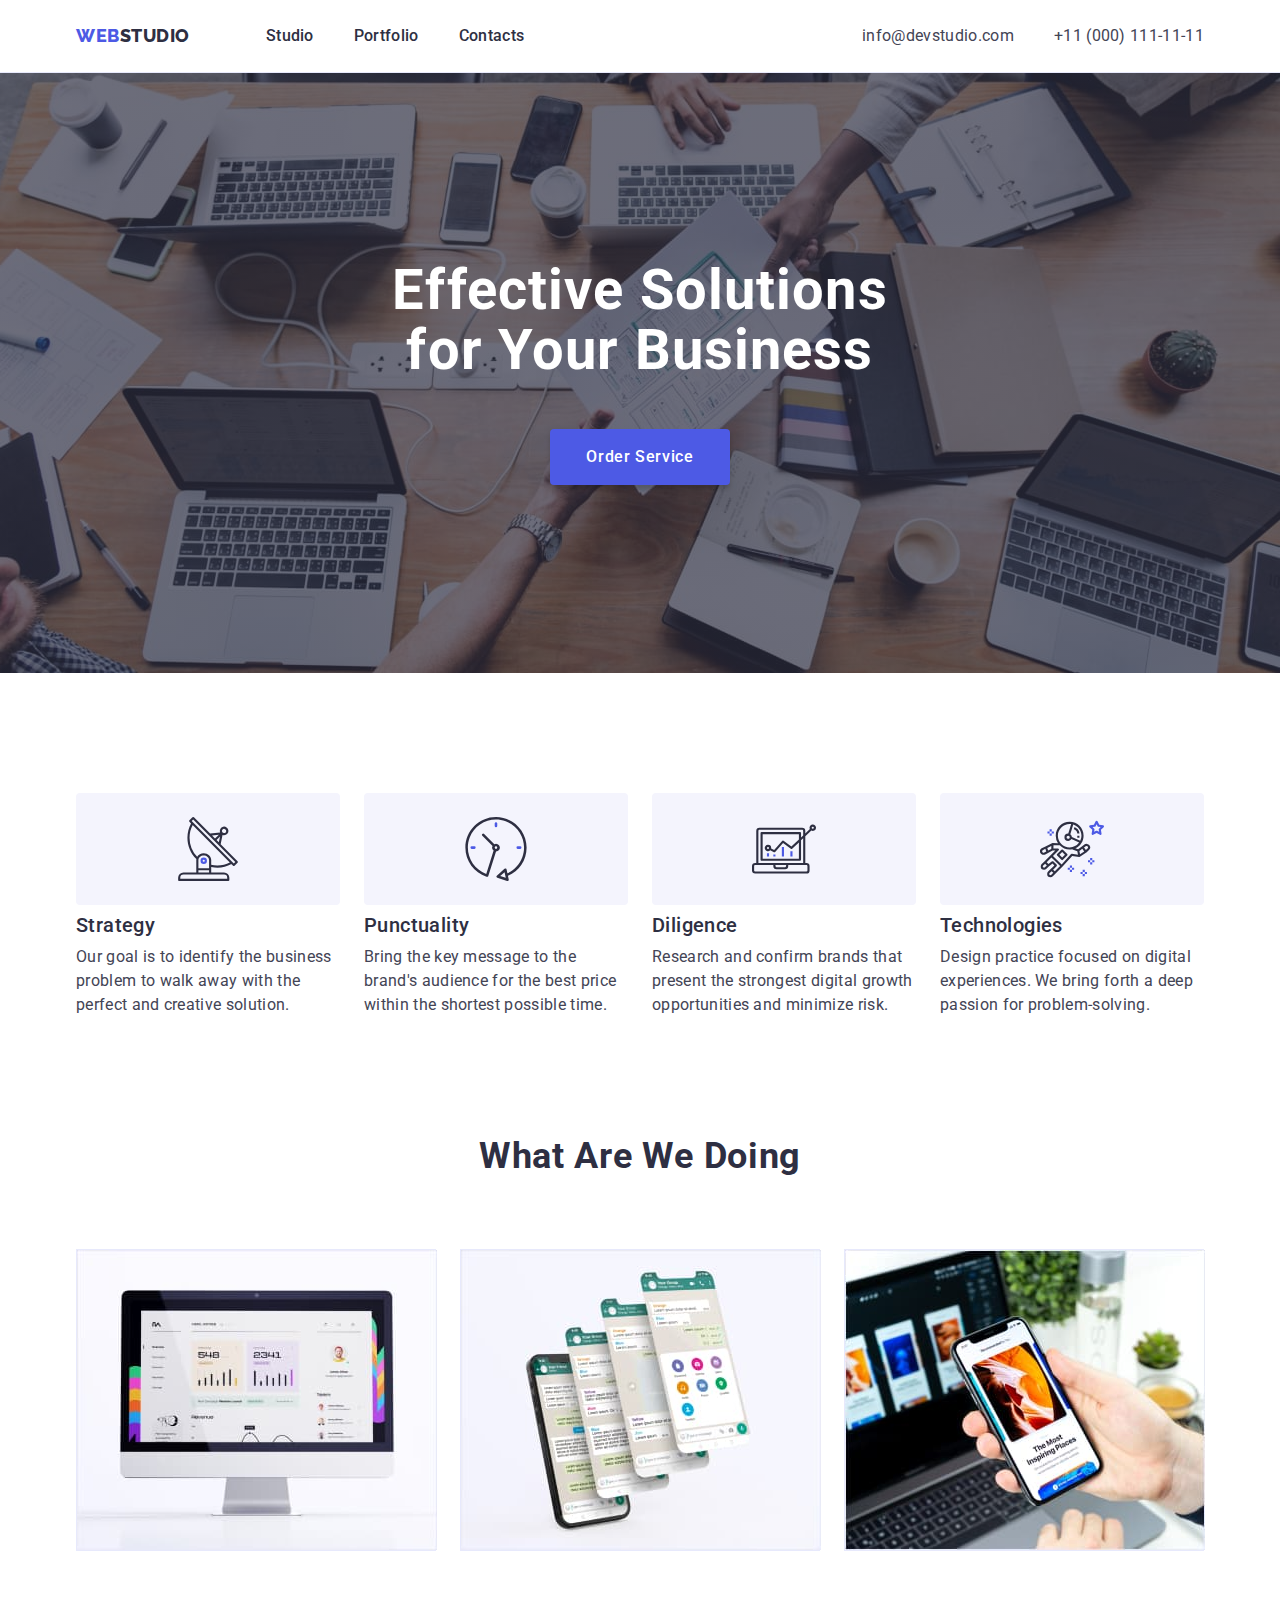
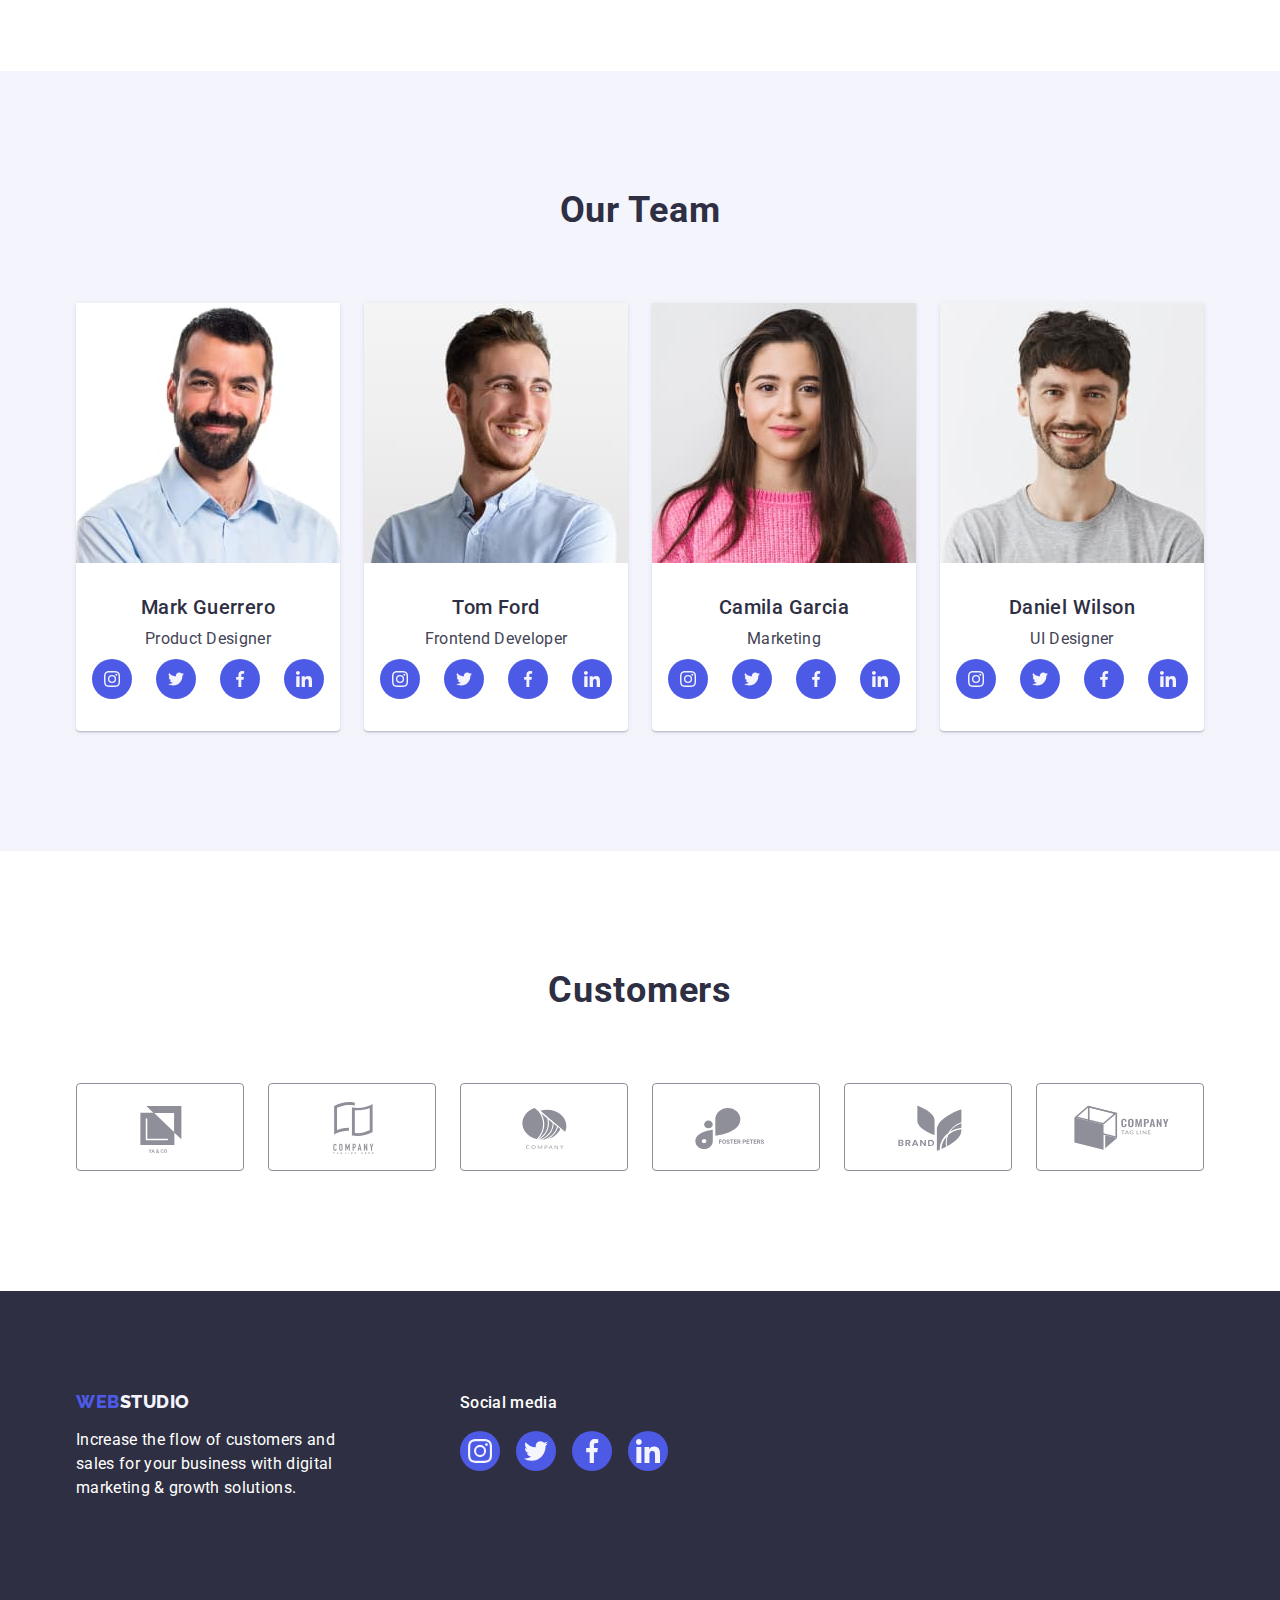
==== index.html @ ccfcde5a "Initial commit" ====
<!DOCTYPE html>
<html lang="en">
  <head>
    <meta charset="UTF-8" />
    <meta http-equiv="X-UA-Compatible" content="IE=edge" />
    <meta name="viewport" content="width=device-width, initial-scale=1.0" />
    <title>Document</title>
    <!-- модерн нормалайз для скидання деяких властивостей -->
    <link
      href="https://cdnjs.cloudflare.com/ajax/libs/modern-normalize/1.1.0/modern-normalize.min.css"
      rel="stylesheet"
    />
    <link rel="preconnect" href="https://fonts.googleapis.com" />
    <link rel="preconnect" href="https://fonts.gstatic.com" crossorigin />
    <link
      href="https://fonts.googleapis.com/css2?family=Raleway:wght@800&family=Roboto:wght@400;500;700;900&display=swap"
      rel="stylesheet"
    />
    <link rel="stylesheet" href="./css/styles.css" />
  </head>
  <body>
    <!-- Header -->

    <header class="page-header">
      <div class="container nav-auth">
        <nav class="nav-auth">
          <a href="./index.html" class="logo link">
            Web<span class="logosp">Studio</span></a
          >
          <ul class="site-nav list">
            <li class="item">
              <a href="./index.html" class="navigation link">Studio</a>
            </li>

            <li class="item">
              <a href="./portfolio.html" class="navigation link">Portfolio</a>
            </li>
            <li class="item">
              <a href="" class="navigation link">Contacts</a>
            </li>
          </ul>
        </nav>
        <address class="nav-auth add">
          <ul class="auth-nav list">
            <li class="item">
              <a href="mailto:info@devstudio.com" class="auth link"
                >info@devstudio.com</a
              >
            </li>
            <li class="item">
              <a href="tel:+110001111111" class="auth link"
                >+11 (000) 111-11-11</a
              >
            </li>
          </ul>
        </address>
      </div>
    </header>
    <!-- Main-сontent  -->
    <main>
      <!-- section1 -->
      <section class="hero">
        <div class="container hero-container">
          <h1 class="hero-name">
            Effective Solutions <br />
            for Your Business
          </h1>
          <button type="button" class="hero-button">Order Service</button>
        </div>
      </section>
      <!-- section2 -->

      <section class="section">
        <div class="container">
          <h2 class="h-hidden visually-hidden">A combination of all aspects</h2>
          <ul class="list-section-two list">
            <li class="list-combination item icon-antena">
              <div class="icon-bg">
                <svg class="" width="64" height="64">
                  <use href="./images/icons.svg#antenna"></use>
                </svg>
              </div>
              <h3 class="list-title">Strategy</h3>
              <p class="list-paragraph">
                Our goal is to identify the business problem to walk away with
                the perfect and creative solution.
              </p>
            </li>
            <li class="list-combination item icon-cloc">
              <div class="icon-bg">
                <svg class="" width="64" height="64">
                  <use href="./images/icons.svg#clock"></use>
                </svg>
              </div>
              <h3 class="list-title">Punctuality</h3>
              <p class="list-paragraph">
                Bring the key message to the brand's audience for the best price
                within the shortest possible time.
              </p>
            </li>
            <li class="list-combination item icon-diagram">
              <div class="icon-bg">
                <svg class="" width="64" height="64">
                  <use href="./images/icons.svg#diagram"></use>
                </svg>
              </div>
              <h3 class="list-title">Diligence</h3>
              <p class="list-paragraph">
                Research and confirm brands that present the strongest digital
                growth opportunities and minimize risk.
              </p>
            </li>
            <li class="list-combination item icon-astronaut">
              <div class="icon-bg">
                <svg class="" width="64" height="64">
                  <use href="./images/icons.svg#astronaut"></use>
                </svg>
              </div>
              <h3 class="list-title">Technologies</h3>
              <p class="list-paragraph">
                Design practice focused on digital experiences. We bring forth a
                deep passion for problem-solving.
              </p>
            </li>
          </ul>
        </div>
      </section>
      <!-- section3 -->

      <section class="section aboutus">
        <div class="container">
          <h2 class="aboutus-name">What are we doing</h2>
          <ul class="list-card list">
            <li class="list-lists item">
              <img
                class="image"
                src="./images/doing/pg1.jpg"
                alt="statistics"
                width="360"
                height="300"
              />
            </li>
            <li class="list-lists item">
              <img
                class="image"
                src="./images/doing/pg2.jpg"
                alt="displaying sections"
                width="360"
                height="300"
              />
            </li>
            <li class="list-lists item">
              <img
                class="image"
                src="./images/doing/pg3.jpg"
                alt="smartphone"
                width="360"
                height="300"
              />
            </li>
          </ul>
        </div>
      </section>
      <!-- section4 -->
      <section class="section team">
        <div class="container">
          <h2 class="team-our">Our Team</h2>
          <ul class="list-people list">
            <li class="team-list">
              <img
                class="image"
                src="./images/our_team/people1.jpg"
                alt="Mark"
                width="264"
                height="260"
              />
              <div class="data">
                <h3 class="team-name">Mark Guerrero</h3>
                <p class="team-paragraph">Product Designer</p>
                <ul class="social-list list">
                  <li class="list-icon">
                    <a href="" class="link-icon link">
                      <svg class="social-icon" width="16" height="16">
                        <use
                          class="icona"
                          href="./images/icons.svg#instagram"
                        ></use>
                      </svg>
                    </a>
                  </li>
                  <li class="list-icon">
                    <a href="" class="link-icon link">
                      <svg class="social-icon" width="16" height="16">
                        <use
                          class="icona"
                          href="./images/icons.svg#twitter"
                        ></use>
                      </svg>
                    </a>
                  </li>
                  <li class="list-icon">
                    <a href="" class="link-icon link">
                      <svg class="social-icon" width="16" height="16">
                        <use
                          class="icona"
                          href="./images/icons.svg#facebook"
                        ></use>
                      </svg>
                    </a>
                  </li>
                  <li class="list-icon">
                    <a href="" class="link-icon link">
                      <svg class="social-icon" width="16" height="16">
                        <use
                          class="icona"
                          href="./images/icons.svg#linkedin"
                        ></use>
                      </svg>
                    </a>
                  </li>
                </ul>
              </div>
            </li>
            <li class="team-list">
              <img
                class="image"
                src="./images/our_team/people2.jpg"
                alt="Tom"
                width="264"
                height="260"
              />
              <div class="data">
                <h3 class="team-name">Tom Ford</h3>
                <p class="team-paragraph">Frontend Developer</p>
                <ul class="social-list list">
                  <li>
                    <a href="" class="link-icon link">
                      <svg class="social-icon" width="16" height="16">
                        <use
                          class="icona"
                          href="./images/icons.svg#instagram"
                        ></use>
                      </svg>
                    </a>
                  </li>
                  <li>
                    <a href="" class="link-icon link">
                      <svg class="social-icon" width="16" height="16">
                        <use
                          class="icona"
                          href="./images/icons.svg#twitter"
                        ></use>
                      </svg>
                    </a>
                  </li>
                  <li>
                    <a href="" class="link-icon link">
                      <svg class="social-icon" width="16" height="16">
                        <use
                          class="icona"
                          href="./images/icons.svg#facebook"
                        ></use>
                      </svg>
                    </a>
                  </li>
                  <li>
                    <a href="" class="link-icon link">
                      <svg class="social-icon" width="16" height="16">
                        <use
                          class="icona"
                          href="./images/icons.svg#linkedin"
                        ></use>
                      </svg>
                    </a>
                  </li>
                </ul>
              </div>
            </li>
            <li class="team-list">
              <img
                class="image"
                src="./images/our_team/people3.jpg"
                alt="Camila"
                width="264"
                height="260"
              />
              <div class="data">
                <h3 class="team-name">Camila Garcia</h3>
                <p class="team-paragraph">Marketing</p>
                <ul class="social-list list">
                  <li>
                    <a href="" class="link-icon link">
                      <svg class="social-icon" width="16" height="16">
                        <use
                          class="icona"
                          href="./images/icons.svg#instagram"
                        ></use>
                      </svg>
                    </a>
                  </li>
                  <li>
                    <a href="" class="link-icon link">
                      <svg class="social-icon" width="16" height="16">
                        <use
                          class="icona"
                          href="./images/icons.svg#twitter"
                        ></use>
                      </svg>
                    </a>
                  </li>
                  <li>
                    <a href="" class="link-icon link">
                      <svg class="social-icon" width="16" height="16">
                        <use
                          class="icona"
                          href="./images/icons.svg#facebook"
                        ></use>
                      </svg>
                    </a>
                  </li>
                  <li>
                    <a href="" class="link-icon link">
                      <svg class="social-icon" width="16" height="16">
                        <use
                          class="icona"
                          href="./images/icons.svg#linkedin"
                        ></use>
                      </svg>
                    </a>
                  </li>
                </ul>
              </div>
            </li>
            <li class="team-list">
              <img
                class="image"
                src="./images/our_team/people4.jpg"
                alt="Daniel"
                width="264"
                height="260"
              />
              <div class="data">
                <h3 class="team-name">Daniel Wilson</h3>
                <p class="team-paragraph">UI Designer</p>
                <ul class="social-list list">
                  <li>
                    <a href="" class="link-icon link">
                      <svg class="social-icon" width="16" height="16">
                        <use
                          class="icona"
                          href="./images/icons.svg#instagram"
                        ></use>
                      </svg>
                    </a>
                  </li>
                  <li>
                    <a href="" class="link-icon link">
                      <svg class="social-icon" width="16" height="16">
                        <use
                          class="icona"
                          href="./images/icons.svg#twitter"
                        ></use>
                      </svg>
                    </a>
                  </li>
                  <li>
                    <a href="" class="link-icon link">
                      <svg class="social-icon" width="16" height="16">
                        <use
                          class="icona"
                          href="./images/icons.svg#facebook"
                        ></use>
                      </svg>
                    </a>
                  </li>
                  <li>
                    <a href="" class="link-icon link">
                      <svg class="social-icon" width="16" height="16">
                        <use
                          class="icona"
                          href="./images/icons.svg#linkedin"
                        ></use>
                      </svg>
                    </a>
                  </li>
                </ul>
              </div>
            </li>
          </ul>
        </div>
      </section>

      <!------  section5------>

      <section class="section">
        <div class="container">
          <h2 class="customers-name">Customers</h2>
          <ul class="list-logotype-company list">
            <li class="company-list">
              <a href="" class="company-icon-link link">
                <svg class="company-icon" width="104" height="56">
                  <use
                    class="iconcompany-hover"
                    href="./images/icons.svg#position-one"
                  ></use>
                </svg>
              </a>
            </li>
            <li class="company-list">
              <a href="" class="company-icon-link link">
                <svg class="company-icon" width="104" height="56">
                  <use
                    class="iconcompany-hover"
                    href="./images/icons.svg#position-two"
                  ></use>
                </svg>
              </a>
            </li>
            <li class="company-list">
              <a href="" class="company-icon-link link">
                <svg class="company-icon" width="104" height="56">
                  <use href="./images/icons.svg#position-three"></use>
                </svg>
              </a>
            </li>
            <li class="company-list">
              <a href="" class="company-icon-link link">
                <svg class="company-icon" width="104" height="56">
                  <use href="./images/icons.svg#position-four"></use>
                </svg>
              </a>
            </li>
            <li class="company-list">
              <a href="" class="company-icon-link link">
                <svg class="company-icon" width="104" height="56">
                  <use href="./images/icons.svg#position-five"></use>
                </svg>
              </a>
            </li>
            <li class="company-list">
              <a href="" class="company-icon-link link">
                <svg class="company-icon" width="104" height="56">
                  <use href="./images/icons.svg#position-six"></use>
                </svg>
              </a>
            </li>
          </ul>
        </div>
      </section>
    </main>
    <!-- footer  -->
    <footer class="footer">
      <div class="container footer-container">
        <div class="one-footer-container">
          <a href="./index.html" class="footer-logo link"
            >Web<span class="footer-span">Studio</span></a
          >
          <p class="footer-paragraph">
            Increase the flow of customers and sales for your business with
            digital marketing & growth solutions.
          </p>
        </div>
        <div class="social-container">
          <p class="social-footer">Social media</p>
          <ul class="list-icon-footer list">
            <li class="footer-list-icon">
              <a href="" class="icon-footer link">
                <svg class="icon-company-footer" width="24" height="24">
                  <use href="./images/icons.svg#instagram"></use>
                </svg>
              </a>
            </li>
            <li class="footer-list-icon">
              <a href="" class="icon-footer link">
                <svg class="icon-company-footer" width="24" height="24">
                  <use class="" href="./images/icons.svg#twitter"></use>
                </svg>
              </a>
            </li>
            <li class="footer-list-icon">
              <a href="" class="icon-footer link">
                <svg class="icon-company-footer" width="24" height="24">
                  <use href="./images/icons.svg#facebook"></use>
                </svg>
              </a>
            </li>
            <li class="footer-list-icon">
              <a href="" class="icon-footer link">
                <svg class="icon-company-footer" width="24" height="24">
                  <use href="./images/icons.svg#linkedin"></use>
                </svg>
              </a>
            </li>
          </ul>
        </div>
      </div>
    </footer>
  </body>
</html>
---- css/styles.css ----
:root {
  /* білий колір і задивка стор #ffffff */
  --white-kolor: #ffffff;

  /* колір основного тексту і заливка  #2E2F42 */
  --title-text-color: #2e2f42;

  /* колір другорядного тексту #434455 */
  --secondary-text-color: #434455;

  /* синя кнопка і веб IRIS color #4D5AE5 */
  --iris-web: #4d5ae5;
  /* button for portfolio#404BBF */
  --ocean-color: #404bbf;
  /* hover and focus */
  --hover-focus: #404bbf;
  /* colors footer studio  #F4F4FD;*/
  --color-text-p: #f4f4fd;
  /* border #E7E9FC */
  --border-button: #e7e9fc;
  /* icon color  #f4f4fd */
  --icona-fill: #f4f4fd;
  /* color #8e8f99 */
  --light-stele: #8e8f99;
}

body {
  background-color: #ffffff;
  color: var(--secondary-text-color);
  font-family: 'Roboto', sans-serif;
}

h1,
h2,
h3,
p {
  margin-top: 0;
  margin-bottom: 0;
}

ul,
ol {
  margin-top: 0;
  margin-bottom: 0;
  margin-left: 0;
}

img {
  display: block;
}

/* утиліти */

.link {
  text-decoration: none;
}
.list {
  list-style: none;
  /*  */
  padding: 0;
  margin: 0;
}
.container {
  margin-left: auto;
  margin-right: auto;
  width: 1158px;
  padding-left: 15px;
  padding-right: 15px;
  /* outline: 2px solid tomato; */
}

.visually-hidden {
  position: absolute;
  white-space: nowrap;
  width: 1px;
  height: 1px;
  overflow: hidden;
  border: 0;
  padding: 0;
  clip: rect(0 0 0 0);
  clip-path: inset(50%);
  margin: -1px;
}

/* section */
.section {
  padding-top: 120px;
  padding-bottom: 120px;
}
.no-padding {
  padding-top: 0;
  padding-bottom: 0;
}

/*  хедер логотип */
.logo {
  display: block;
  padding-top: 24px;
  padding-bottom: 24px;
  margin-right: 76px;

  color: var(--iris-web);
  font-family: 'Raleway', sans-serif;
  font-weight: 800;
  font-size: 18px;
  line-height: 1.17;
  align-items: center;
  letter-spacing: 0.03em;
  text-transform: uppercase;
}

.logosp {
  color: var(--title-text-color);
}

/* navigation header */

/* задаєм гнучкості контейнеру */
.site-nav {
  display: flex;
  gap: 40px;
}

/* надаєм значення всім крім останнього( крайня геометрія)  
.site-nav .item:not(:last-child) {
  margin-right: 40px;
} */

/* олдівський метод (сусідство) */
/* .site-nav .item + .item {
  margin-left: 40px;
} */

.navigation {
  display: block;
  padding-top: 24px;
  padding-bottom: 24px;

  color: var(--title-text-color);
  font-weight: 500;
  font-size: 16px;
  line-height: 1.5;
  letter-spacing: 0.02em;
}

.navigation:hover,
.navigation:focus {
  color: var(--hover-focus);
}

.add {
  font-style: normal;
  margin-left: auto;
}

.auth-nav {
  display: flex;
  gap: 40px;
}
/* .auth-nav .item + .item {
  margin-left: 40px;
} */
.auth {
  display: block;
  padding-top: 24px;
  padding-bottom: 24px;

  color: var(--secondary-text-color);
  font-size: 16px;
  line-height: 1.5;
  letter-spacing: 0.02em;
}
.auth:focus,
.auth:hover {
  color: var(--hover-focus);
}

.nav-auth {
  display: flex;
  align-items: center;
}

/* page-header */
.page-header {
  background-color: var(--white-kolor);
  border-bottom: 1px solid #e7e9fc;
  box-shadow: 0px 2px 1px rgba(46, 47, 66, 0.08),
    0px 1px 1px rgba(46, 47, 66, 0.16), 0px 1px 6px rgba(46, 47, 66, 0.08);
}

/* section1 (hero) */

.hero {
  max-width: 1440px;
  height: 600px;

  background-image: linear-gradient(
      rgba(46, 47, 66, 0.7),
      rgba(46, 47, 66, 0.7)
    ),
    url(../images/doing/people-office-hero.jpg);
  margin: 0 auto;

  /* не зменшується при стисканні сторінки  */
  background-size: cover;
  /* не повторяється при стисканні сторінки */
  background-repeat: no-repeat;
  /* розміщення центру картинки  по центру блока  */
  background-position: center;

  background-color: var(--title-text-color);
  text-align: center;
  padding: 188px 0 188px 0;
}

.hero-name {
  color: var(--white-kolor);
  font-weight: 700;
  font-size: 56px;
  line-height: 1.07;
  text-align: center;
  letter-spacing: 0.02em;
  /*  */
  margin-top: 0;
  margin-bottom: 48px;
  max-width: 496px;
  margin-left: auto;
  margin-right: auto;
}

.hero-button {
  background-color: var(--iris-web);
  color: var(--white-kolor);
  font-family: 'Roboto', sans-serif;
  font-weight: 500;
  font-size: 16px;
  line-height: 1.5;
  letter-spacing: 0.04em;
  cursor: pointer;
  /*  */
  display: block;
  text-align: center;
  border: none;
  padding: 16px 36px;
  min-width: 169px;
  height: 56px;
  margin-left: auto;
  margin-right: auto;
  border-radius: 4px;
  box-shadow: 0px 4px 4px rgba(0, 0, 0, 0.15);
}

.hero-button:focus,
.hero-button:hover {
  background-color: var(--hover-focus);
}

/* section 2 */

.section-two {
  padding: 188px 0 188px 0;
}

.h-hidden {
  color: var(--title-text-color);
  font-style: normal;
}

/* svg image */

.icon-bg {
  display: flex;
  justify-content: center;
  align-items: center;
  height: 112px;

  background-color: var(--color-text-p);
  border-radius: 4px;
  margin-bottom: 8px;
}

.list-combination {
  width: 264px;
  flex-basis: calc((100% - 72px) / 4);
}

.list-section-two {
  display: flex;
  gap: 24px;
}

/* .list-section-two .item + .item {
  margin-left: 28px;
} */

.list-title {
  color: var(--title-text-color);
  font-weight: 500;
  font-size: 20px;
  line-height: 1.2;
  letter-spacing: 0.02em;
  /*  */
  margin-top: 0;
  margin-bottom: 8px;
}
.list-paragraph {
  color: var(--secondary-text-color);
  font-size: 16px;
  line-height: 1.5;
  letter-spacing: 0.02em;
  /*  */
  margin-top: 0;
  margin-bottom: 0;
}

/* іконка вище svg */
/* .list-combination::before {
  content: "";
  display: block;
  height: 112px;
  width: 264px;
  background-color: var(--color-text-p);
  

  background-repeat: no-repeat;
  background-position: center;
  background-size: 64px;
}

.icon-antena::before {
  background-image: url(../images/icons-svg/antenna.svg);
}

.icon-cloc::before {
  background-image: url(../images/icons-svg/clock.svg);
}

.icon-diagram::before {
  background-image: url(../images/icons-svg/diagram.svg);
}

.icon-astronaut::before {
  background-image: url(../images/icons-svg/astronaut.svg);
} */

/* section3 */

.aboutus {
  padding-top: 0;
}
.aboutus-name {
  margin-bottom: 72px;

  color: var(--title-text-color);
  font-weight: 700;
  font-size: 36px;
  line-height: 1.11;
  text-align: center;
  letter-spacing: 0.02em;
  text-transform: capitalize;
  /*  */
  margin-top: 0;
  margin-bottom: 72px;
}

.list-card {
  display: flex;
  gap: 24px;
}

.list-lists {
  border: 1px solid #e7e9fc;
  width: 360px;
  flex-basis: calc((100% - 48px) / 3);
}

/* section4 */

.list-people {
  display: flex;
  gap: 24px;
}

.team {
  background-color: var(--color-text-p);
}
.team-list {
  box-shadow: 0px 1px 6px rgba(46, 47, 66, 0.08),
    0px 1px 1px rgba(46, 47, 66, 0.16), 0px 2px 1px rgba(46, 47, 66, 0.08);
  background-color: var(--white-kolor);
  flex-basis: calc((100% - 72px) / 4);

  border-radius: 0 0 4px 4px;
}

.team-our {
  color: var(--title-text-color);
  font-weight: 700;
  font-size: 36px;
  line-height: 1.11;
  text-align: center;
  letter-spacing: 0.02em;
  text-transform: capitalize;
  margin-top: 0;
  margin-bottom: 72px;
}

.data {
  padding: 32px 0;
}

.team-name {
  text-align: center;
  color: var(--title-text-color);
  font-weight: 500;
  font-size: 20px;
  line-height: 1.2;
  text-align: center;
  letter-spacing: 0.02em;
  margin-top: 0;
  margin-bottom: 8px;
}
.team-paragraph {
  text-align: center;
  color: var(--secondary-text-color);
  font-size: 16px;
  line-height: 1.5;
  text-align: center;
  letter-spacing: 0.02em;
  margin-top: 0;

  margin-bottom: 8px;
}

.icona {
  fill: var(--icona-fill);
}

.lisct-icon {
  width: 40px;
  height: 40px;
}

.social-icon {
  fill: var(--icona-fill);
}

.link-icon {
  display: flex;
  justify-content: center;
  align-items: center;
  width: 40px;
  height: 40px;
  border-radius: 50%;
  background-color: var(--iris-web);
  cursor: pointer;
}

.link-icon:hover,
.link-icon:focus {
  background-color: var(--ocean-color);
}

.social-list {
  display: flex;
  gap: 24px;
  justify-content: center;
}

/* section 5 */

.customers-name {
  color: var(--title-text-color);
  font-style: normal;
  font-weight: 700;
  font-size: 36px;
  line-height: 1.1;
  text-align: center;
  letter-spacing: 0.02em;
  margin-bottom: 72px;
}

.list-logotype-company {
  display: flex;
  gap: 24px;
}

.company-list {
  width: calc((100% - 120px) / 6);
  height: 88px;
}

.company-icon-link {
  display: flex;
  width: 168px;
  /* height: 88px; */
  height: 100%;
  width: 100%;
  justify-content: center;
  align-items: center;
  border: 1px solid var(--light-stele);
  border-radius: 4px;
  color: var(--light-stele);
}
.company-icon-link:hover,
.company-icon-link:focus {
  color: var(--hover-focus);
  border-color: var(--hover-focus);
}

.company-icon {
  /* fill: var(--light-stele); */
  fill: currentColor;
}

.company-icon:hover,
.company-icon:focus {
  fill: var(--hover-focus);
}

/*---- FOOTER---- */

.footer {
  background-color: var(--title-text-color);
  padding-top: 100px;
  padding-bottom: 100px;
}
.one-footer-container {
  margin-right: 120px;
}
.footer-container {
  display: flex;
  align-items: baseline;
}

.footer-logo {
  display: inline-block;
  margin-bottom: 16px;

  color: var(--iris-web);
  font-family: 'Raleway', sans-serif;
  font-weight: 800;
  font-size: 18px;
  line-height: 1.17;
  /* display: flex; */
  align-items: center;
  letter-spacing: 0.03em;
  text-transform: uppercase;
  padding-top: 0;
  padding-bottom: 0;
}

.footer-span {
  color: var(--color-text-p);
}

.footer-paragraph {
  display: flex;
  color: var(--white-kolor);
  font-size: 16px;
  line-height: 1.5;
  letter-spacing: 0.02em;
  margin-top: 0;
  margin-bottom: 0;
  max-width: 264px;
}

/* div social */

.social-footer {
  color: var(--white-kolor);
  font-style: normal;
  font-weight: 500;
  font-size: 16px;
  line-height: 1.5;
  letter-spacing: 0.02em;
  margin-bottom: 16px;
}

.footer-list-icon {
  width: 40px;
  height: 40px;
}

.list-icon-footer {
  display: flex;
  gap: 16px;
}

.icon-company-footer {
  fill: var(--icona-fill);
}

.icon-footer {
  display: flex;
  justify-content: center;
  align-items: center;
  width: 100%;
  height: 100%;
  border-radius: 50%;
  background-color: #4d5ae5;
}

.icon-footer:hover,
.icon-footer:focus {
  background-color: #31d0aa;
}

/* PORTFOLIO */
/* button */

.section-main-portfolio {
  padding: 96px 0 120px 0;
}

.list-button {
  display: flex;
  justify-content: center;
  column-gap: 24px;
  margin-bottom: 72px;
}

.filters-button {
  display: block;
  padding: 12px 24px;
  border-radius: 4px;
  border: 1px solid var(--border-button);

  background-color: var(--color-text-p);
  color: var(--iris-web);
  font-family: 'Roboto', sans-serif;
  font-weight: 500;
  font-size: 16px;
  line-height: 1.5;
  align-items: center;
  letter-spacing: 0.04em;
  cursor: pointer;
}
.filters-button:hover,
.filters-button:focus {
  background-color: var(--ocean-color);
  color: var(--white-kolor);
  border-color: transparent;
  box-shadow: 0px 3px 1px rgba(0, 0, 0, 0.1), 0px 2px 1px rgba(0, 0, 0, 0.08),
    0px 2px 2px rgba(0, 0, 0, 0.12);
}

/* .list-button .filters-button + .filters-button {
  margin-left: 24px;
} */

.portfolio-list {
  display: flex;
  row-gap: 48px;
  column-gap: 24px;

  flex-wrap: wrap;
}
.portfolio-list .item {
  /* width: 360px; */
  width: calc((100% - 48px) / 3);
}

.photo-link {
  display: block;
}

.photo-link:hover,
.photo-link:focus {
  box-shadow: 0px 1px 6px rgba(46, 47, 66, 0.08),
    0px 1px 1px rgba(46, 47, 66, 0.16), 0px 2px 1px rgba(46, 47, 66, 0.08);
}

/* кожний третій елемент 
 .portfolio-list .item.item:not(:nth-child(3n)) {
  margin-right: 24px; 
} */

/* останні 3 ел */
.portfolio-list .item.item:nth-last-child(-n + 3) {
  margin-bottom: 0;
}

.application-categories {
  padding: 32px 16px;
  border: 1px solid #e7e9fc;
  border-top: none;
}

.portfolioname {
  margin-bottom: 0;
  margin-top: 0;
  margin-bottom: 8px;

  color: var(--title-text-color);
  font-weight: 500;
  font-size: 20px;
  line-height: 1.2;
  letter-spacing: 0.02em;
}
.portfolioparagraph {
  margin-bottom: 0;
  margin-top: 0;

  color: var(--secondary-text-color);
  font-size: 16px;
  line-height: 1.5;
  letter-spacing: 0.02em;
}
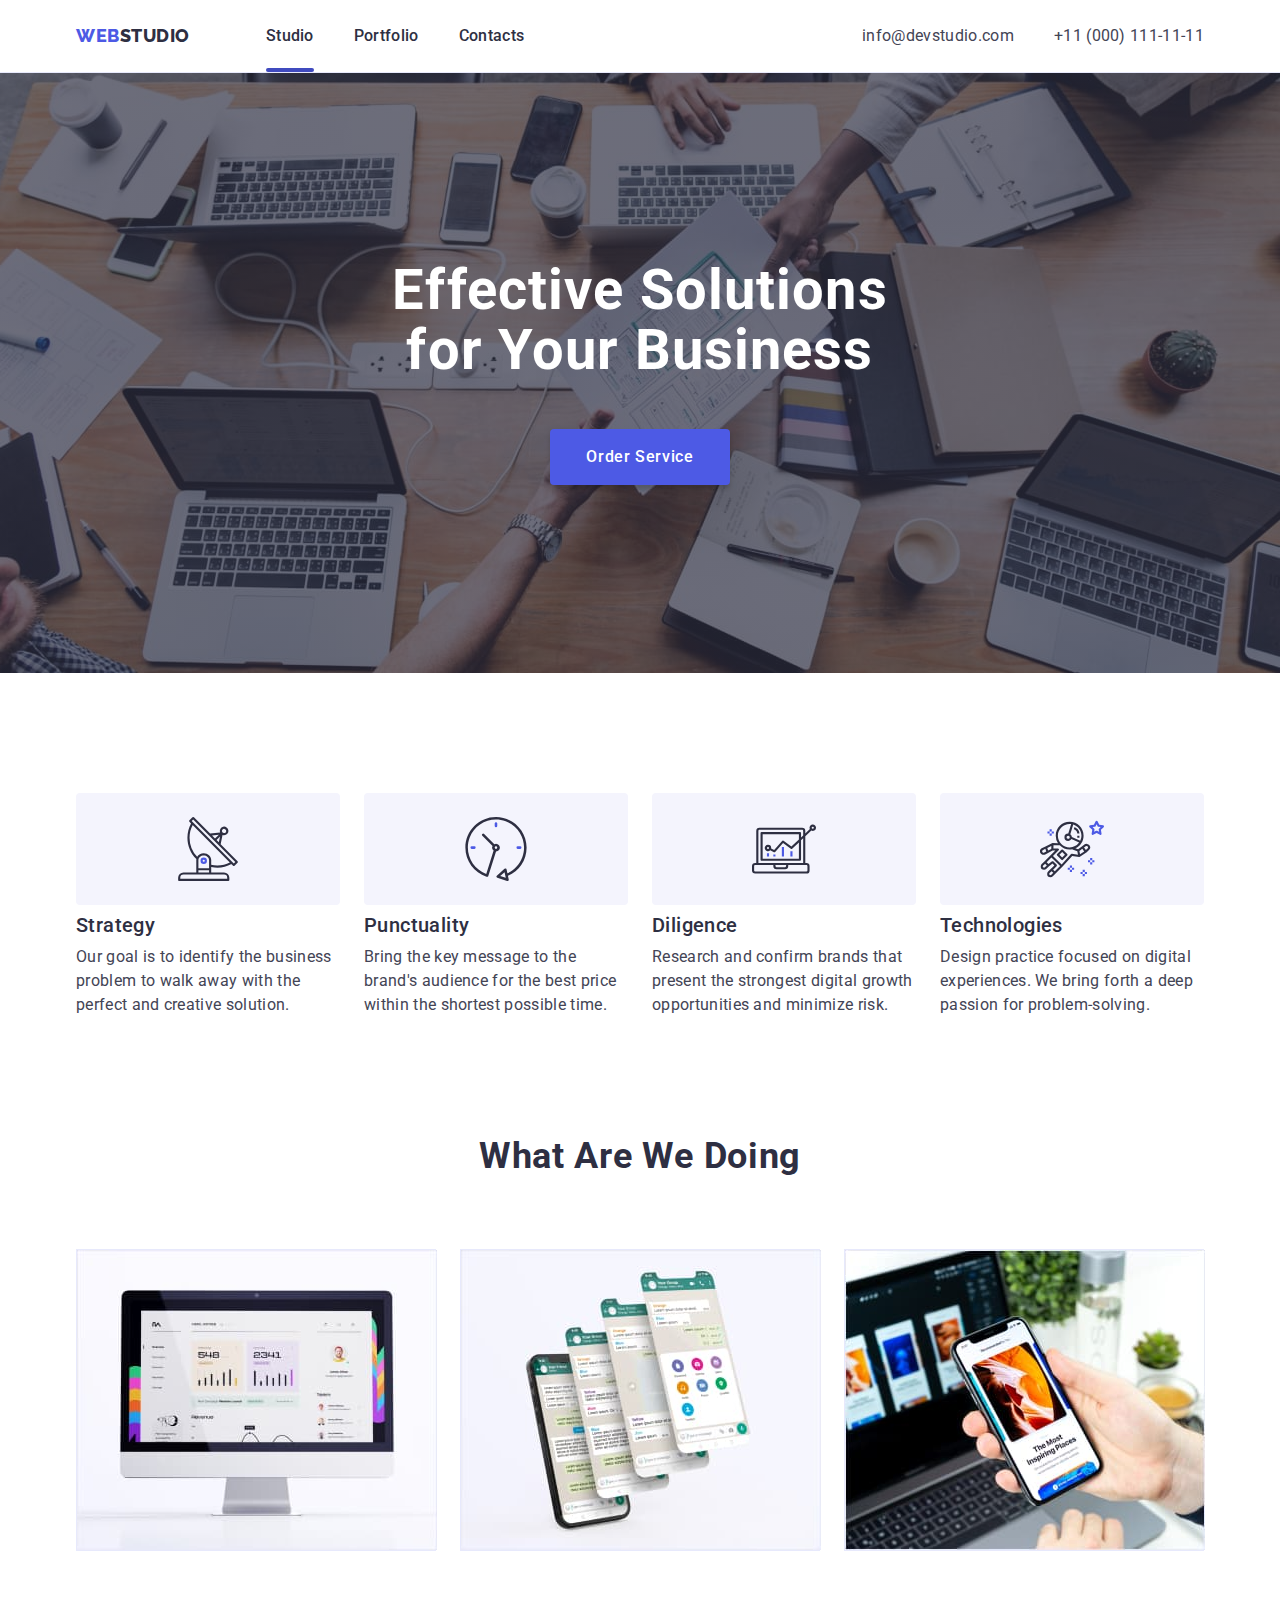
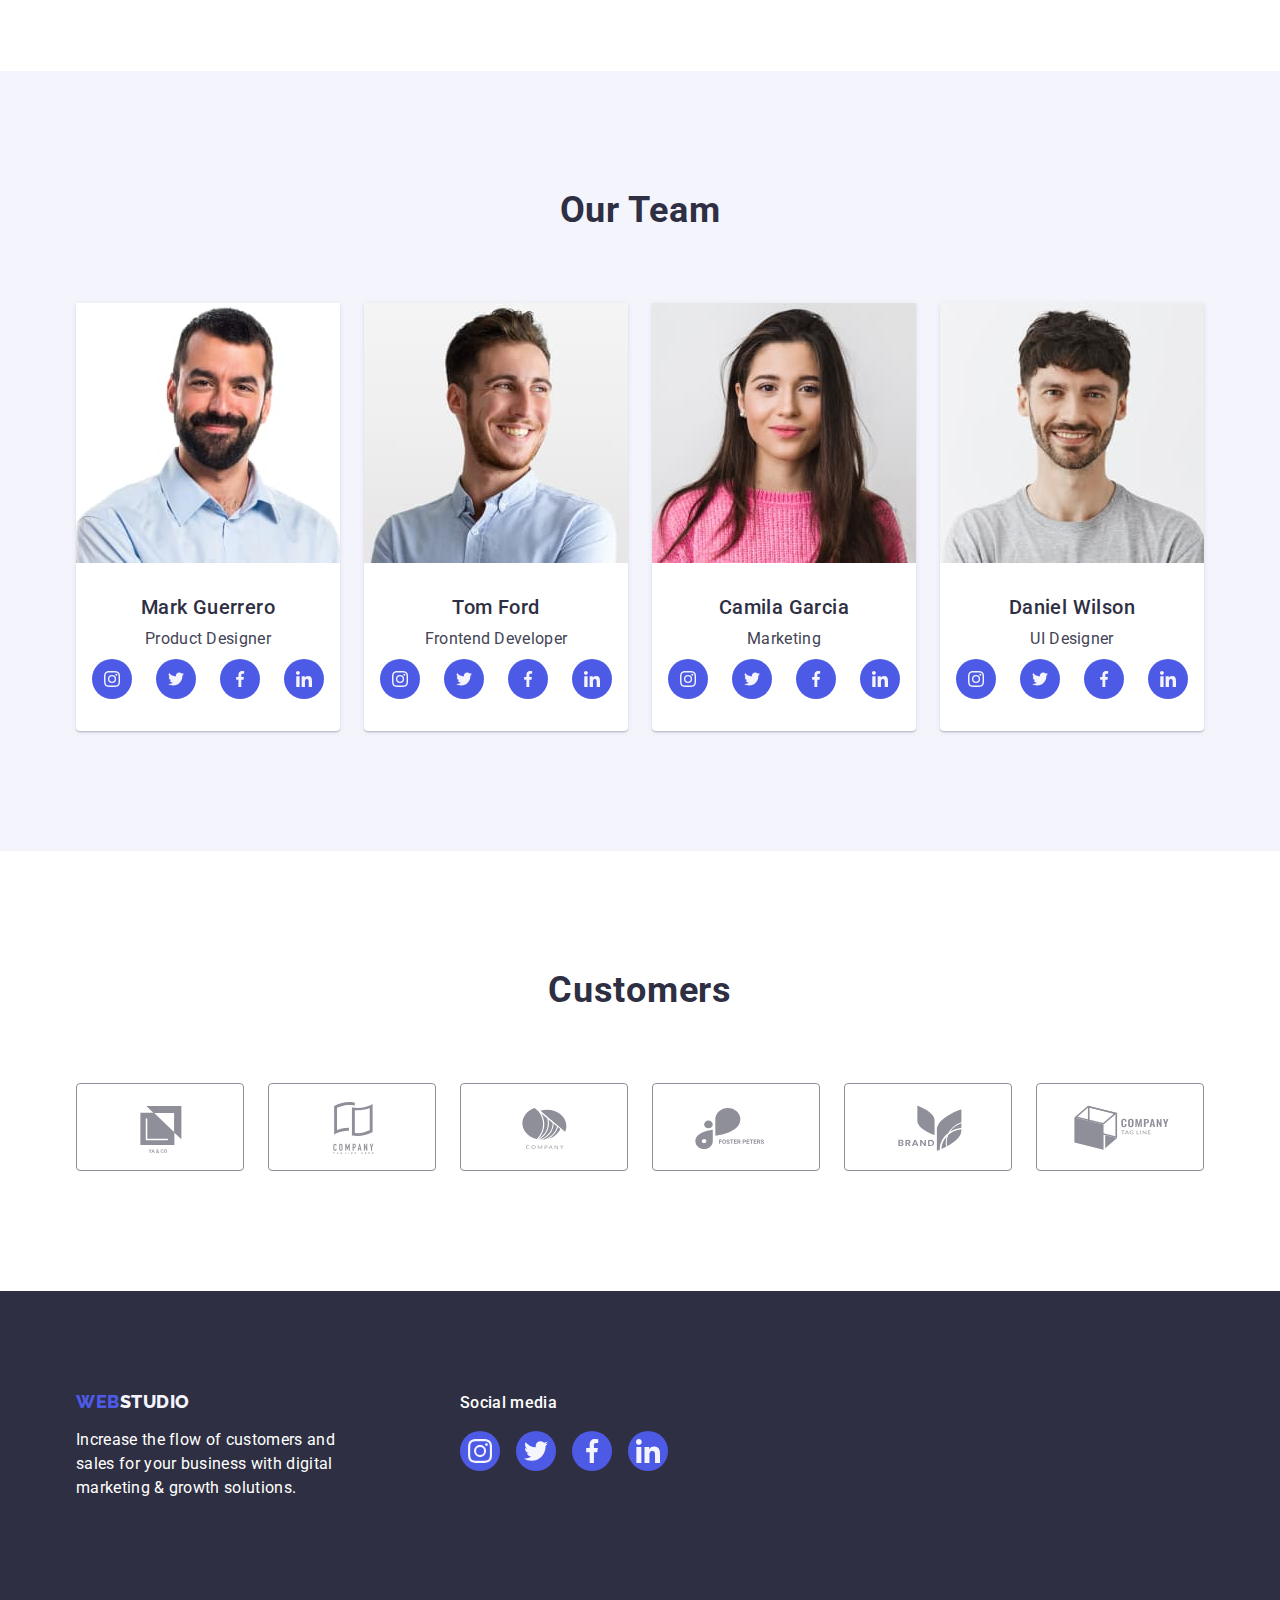
==== commit 63971298: "one push" ====
--- a/index.html
+++ b/index.html
@@ -29,7 +29,9 @@
           >
           <ul class="site-nav list">
             <li class="item">
-              <a href="./index.html" class="navigation link">Studio</a>
+              <a href="./index.html" class="navigation studio-after link"
+                >Studio</a
+              >
             </li>
 
             <li class="item">
@@ -60,12 +62,26 @@
     <main>
       <!-- section1 -->
       <section class="hero">
-        <div class="container hero-container">
+        <div class="container">
           <h1 class="hero-name">
             Effective Solutions <br />
             for Your Business
           </h1>
-          <button type="button" class="hero-button">Order Service</button>
+
+          <button type="button" class="hero-button" data-modal-open>
+            Order Service
+          </button>
+          <!--  -->
+          <div class="backdrop is-hidden" data-modal>
+            <div class="modal">
+              <button type="button" class="button-window" data-modal-close>
+                <svg class="icon-button-close" width="8" height="8">
+                  <use href="./images/icons.svg#close"></use>
+                </svg>
+              </button>
+            </div>
+          </div>
+          <!--  -->
         </div>
       </section>
       <!-- section2 -->
@@ -448,7 +464,9 @@
         </div>
       </section>
     </main>
+
     <!-- footer  -->
+
     <footer class="footer">
       <div class="container footer-container">
         <div class="one-footer-container">
@@ -460,6 +478,9 @@
             digital marketing & growth solutions.
           </p>
         </div>
+
+        <!-- ----Social media---- -->
+
         <div class="social-container">
           <p class="social-footer">Social media</p>
           <ul class="list-icon-footer list">
@@ -495,5 +516,7 @@
         </div>
       </div>
     </footer>
+
+    <script src="./js/modal.js"></script>
   </body>
 </html>
--- a/css/styles.css
+++ b/css/styles.css
@@ -10,18 +10,30 @@
 
   /* синя кнопка і веб IRIS color #4D5AE5 */
   --iris-web: #4d5ae5;
+
   /* button for portfolio#404BBF */
   --ocean-color: #404bbf;
+
   /* hover and focus */
   --hover-focus: #404bbf;
+
   /* colors footer studio  #F4F4FD;*/
   --color-text-p: #f4f4fd;
+
   /* border #E7E9FC */
   --border-button: #e7e9fc;
+
   /* icon color  #f4f4fd */
   --icona-fill: #f4f4fd;
+
   /* color #8e8f99 */
   --light-stele: #8e8f99;
+
+  /* transition-duration 250ms */
+  --transition-duration: 250ms;
+
+  /* timing-function */
+  --timing-function: cubic-bezier(0.4, 0, 0.2, 1);
 }
 
 body {
@@ -135,12 +147,16 @@
   display: block;
   padding-top: 24px;
   padding-bottom: 24px;
-
+  position: relative;
   color: var(--title-text-color);
   font-weight: 500;
   font-size: 16px;
   line-height: 1.5;
   letter-spacing: 0.02em;
+
+  transition-property: color;
+  transition-duration: var(--transition-duration);
+  transition-timing-function: var(--timing-function);
 }
 
 .navigation:hover,
@@ -169,6 +185,10 @@
   font-size: 16px;
   line-height: 1.5;
   letter-spacing: 0.02em;
+
+  transition-property: color;
+  transition-duration: var(--transition-duration);
+  transition-timing-function: var(--timing-function);
 }
 .auth:focus,
 .auth:hover {
@@ -178,6 +198,35 @@
 .nav-auth {
   display: flex;
   align-items: center;
+}
+
+/* studio after */
+
+.studio-after::after {
+  content: '';
+  position: absolute;
+  display: block;
+  bottom: 0;
+  left: 0;
+  width: 100%;
+  height: 4px;
+
+  background: var(--ocean-color);
+  border-radius: 2px;
+}
+
+/* portfolio-after */
+
+.portfolio-after::after {
+  content: '';
+  position: absolute;
+  display: block;
+  left: 0;
+  bottom: 0;
+  width: 100%;
+  height: 4px;
+  background-color: var(--ocean-color);
+  background-repeat: 2px;
 }
 
 /* page-header */
@@ -248,6 +297,10 @@
   margin-right: auto;
   border-radius: 4px;
   box-shadow: 0px 4px 4px rgba(0, 0, 0, 0.15);
+
+  transition-property: background;
+  transition-duration: var(--transition-duration);
+  transition-timing-function: var(--timing-function);
 }
 
 .hero-button:focus,
@@ -454,6 +507,10 @@
   border-radius: 50%;
   background-color: var(--iris-web);
   cursor: pointer;
+
+  transition-property: background;
+  transition-duration: var(--transition-duration);
+  transition-timing-function: var(--timing-function);
 }
 
 .link-icon:hover,
@@ -501,6 +558,10 @@
   border: 1px solid var(--light-stele);
   border-radius: 4px;
   color: var(--light-stele);
+
+  transition-property: color, border-color;
+  transition-duration: var(--transition-duration);
+  transition-timing-function: var(--timing-function);
 }
 .company-icon-link:hover,
 .company-icon-link:focus {
@@ -599,12 +660,97 @@
   height: 100%;
   border-radius: 50%;
   background-color: #4d5ae5;
+
+  transition-property: background;
+  transition-duration: var(--transition-duration);
+  transition-timing-function: var(--timing-function);
 }
 
 .icon-footer:hover,
 .icon-footer:focus {
   background-color: #31d0aa;
 }
+
+/* ----- Modal window ----- */
+
+.backdrop {
+  position: fixed;
+  top: 0;
+  left: 0;
+  z-index: 200;
+  width: 100%;
+  height: 100%;
+  background-color: rgba(46, 47, 66, 0.4);
+
+  transition-property: opacity, visibility;
+  transition-duration: var(--transition-duration), var(--transition-duration);
+  transition-timing-function: var(--timing-function), var(--timing-function);
+}
+
+.backdrop.is-hidden {
+  /* буде повністю прозорий */
+  opacity: 0;
+  /* щоб приховати вікно */
+  visibility: hidden;
+  /* кліки мишки проходять крізь елемент */
+  pointer-events: none;
+}
+
+.modal {
+  position: absolute;
+  top: 50%;
+  left: 50%;
+  transform: translate(-50%, -50%);
+
+  width: 408px;
+  height: 576px;
+  background-color: #fcfcfc;
+  box-shadow: 0px 1px 1px rgba(0, 0, 0, 0.14), 0px 1px 3px rgba(0, 0, 0, 0.12),
+    0px 2px 1px rgba(0, 0, 0, 0.2);
+  border-radius: 4px;
+}
+
+.button-window {
+  position: absolute;
+  top: 24px;
+  right: 24px;
+
+  padding: 0;
+  border: none;
+  background-color: #e7e9fc;
+  display: flex;
+  justify-content: center;
+  align-items: center;
+  cursor: pointer;
+
+  border-radius: 50%;
+  border: 1px solid rgba(0, 0, 0, 0.1);
+  width: 24px;
+  height: 24px;
+
+  transition-property: background;
+  transition-duration: var(--transition-duration);
+  transition-timing-function: var(--timing-function);
+}
+
+.button-window:hover,
+.button-window:focus {
+  background-color: var(--ocean-color);
+}
+
+.icon-button-close {
+  fill: #2e2f42;
+
+  transition-property: fill;
+  transition-duration: var(--transition-duration);
+  transition-timing-function: var(--timing-function);
+}
+
+.button-window:hover .icon-button-close,
+.button-window:focus .icon-button-close {
+  fill: var(--white-kolor);
+}
+/* ----- Modal window ----- */
 
 /* PORTFOLIO */
 /* button */
@@ -635,7 +781,12 @@
   align-items: center;
   letter-spacing: 0.04em;
   cursor: pointer;
-}
+
+  transition-property: background, color, border-color, box-shadow;
+  transition-duration: var(--transition-duration);
+  transition-timing-function: var(--timing-function);
+}
+
 .filters-button:hover,
 .filters-button:focus {
   background-color: var(--ocean-color);
@@ -707,3 +858,37 @@
   line-height: 1.5;
   letter-spacing: 0.02em;
 }
+/* ------- overlay------ */
+
+.portfolio-team-wrapper {
+  position: relative;
+  overflow: hidden;
+}
+
+.overlay {
+  position: absolute;
+  top: 0;
+  left: 0;
+  width: 100%;
+  height: 100%;
+  transform: translate(0, 100%);
+
+  background-color: #4d5ae5;
+  color: var(--color-text-p);
+  padding: 40px 32px 0 32px;
+  font-style: normal;
+  font-size: 16px;
+  line-height: 1.5;
+  letter-spacing: 0.02em;
+
+  transition-property: transform;
+  transition-duration: var(--transition-duration);
+  transition-timing-function: var(--timing-function);
+}
+
+.photo-link:hover .overlay,
+.photo-link:focus .overlay {
+  transform: translate(0, 0);
+  transition-duration: var(--transition-duration);
+  transition-timing-function: var(--timing-function);
+}
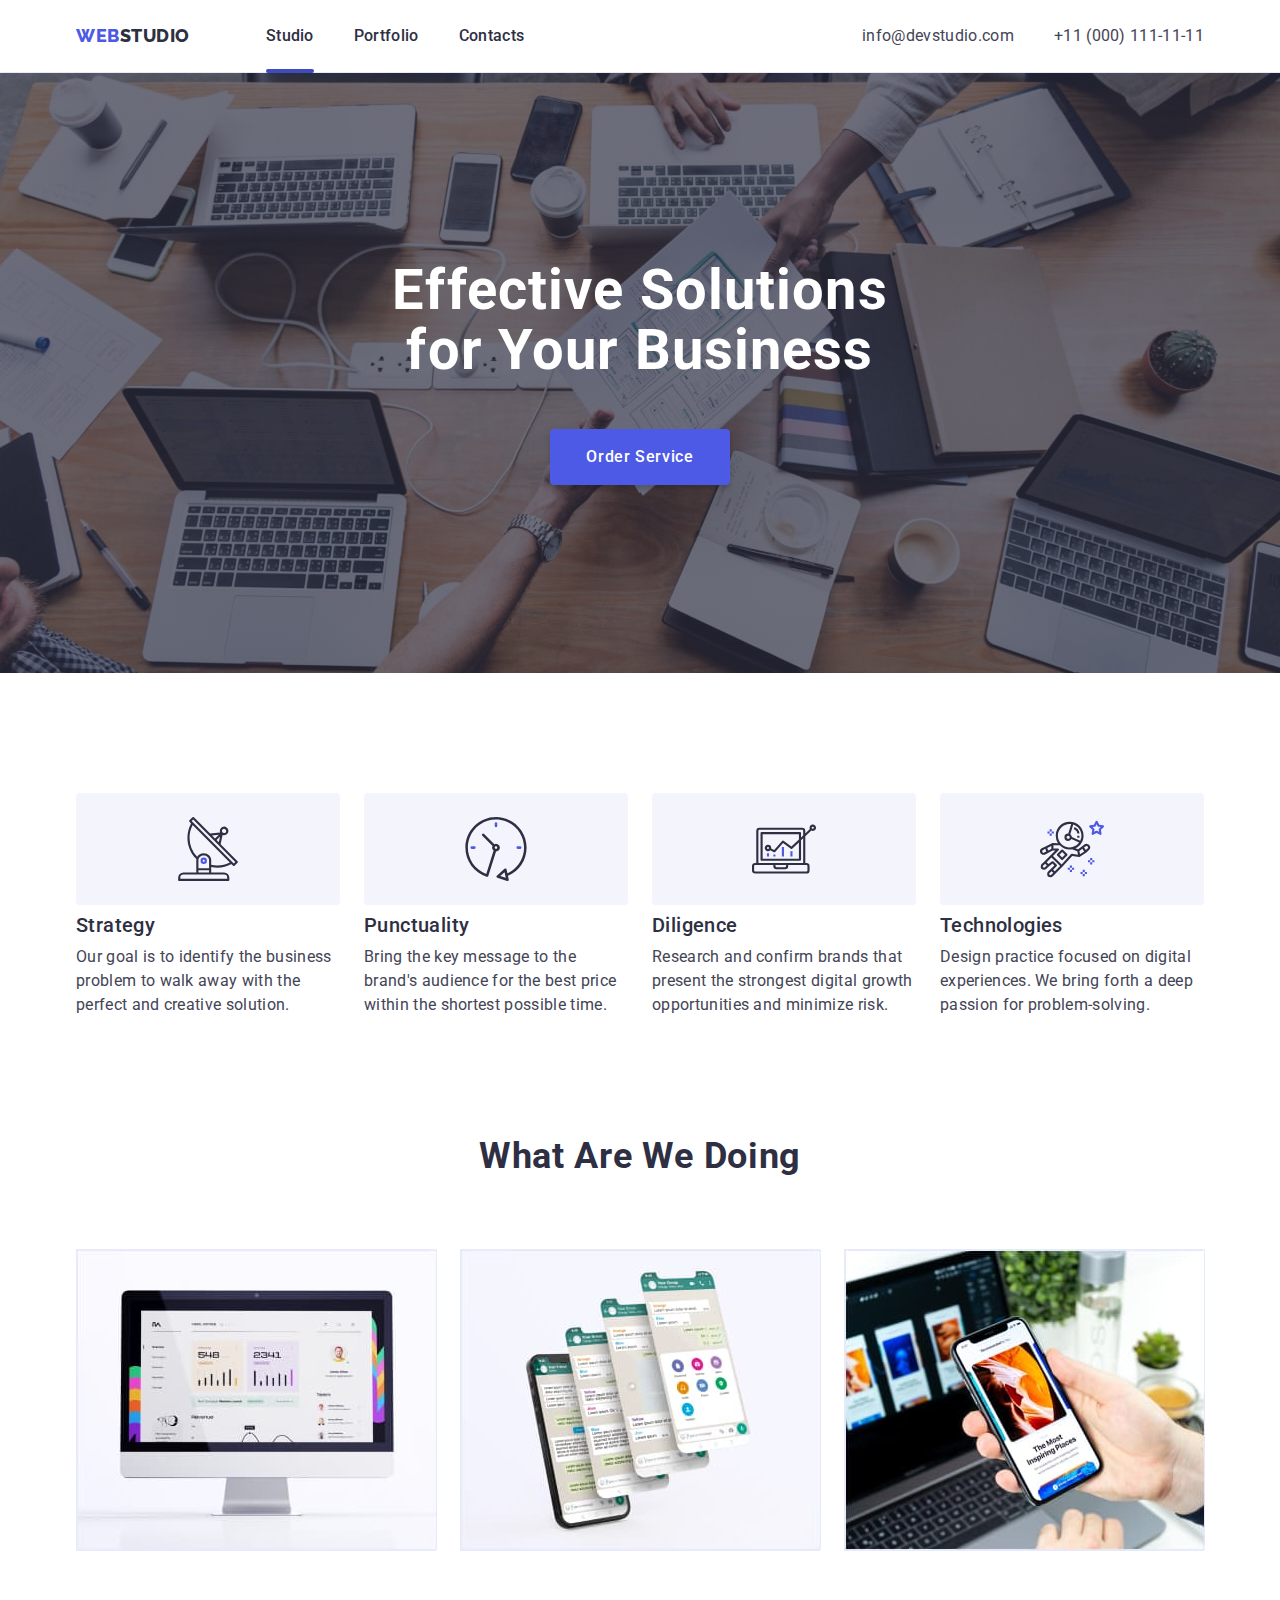
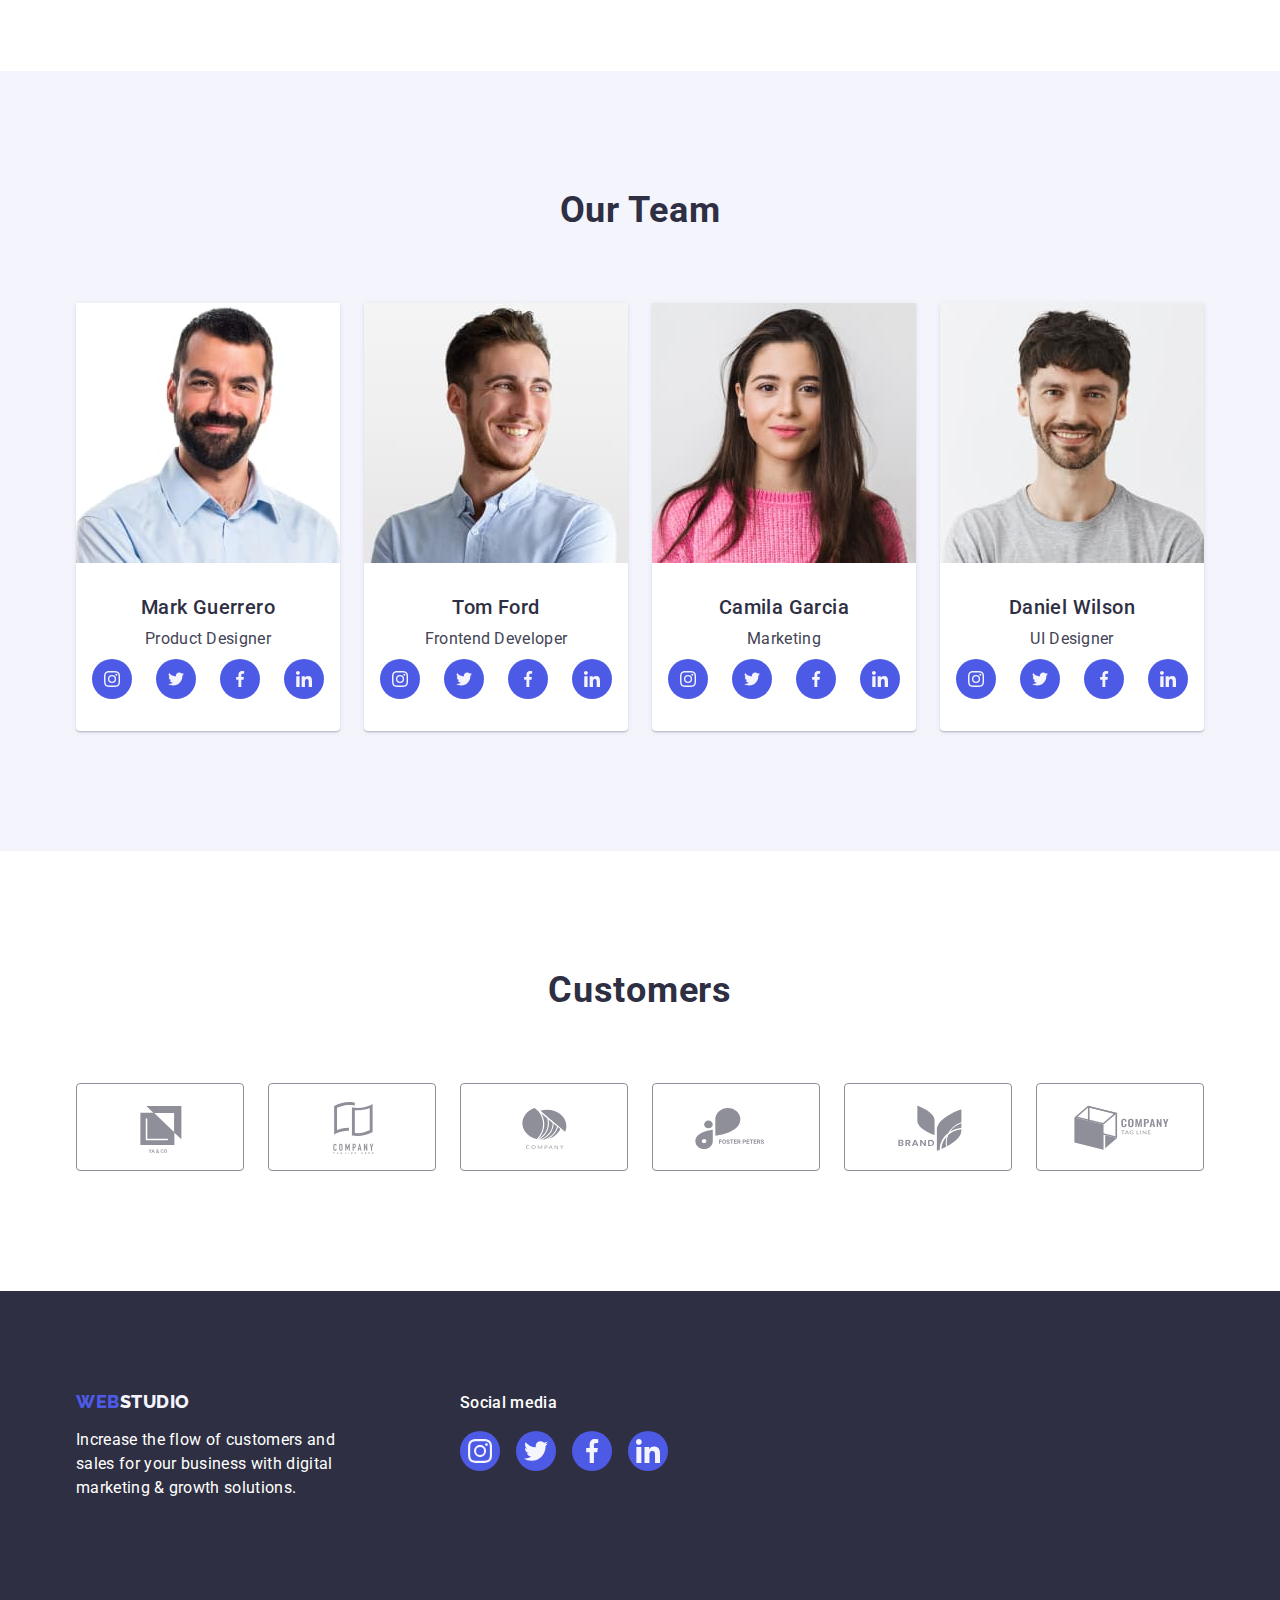
==== commit 0388217d: "1" ====
--- a/index.html
+++ b/index.html
@@ -72,7 +72,7 @@
             Order Service
           </button>
           <!--  -->
-          <div class="backdrop is-hidden" data-modal>
+          <!-- <div class="backdrop is-hidden" data-modal>
             <div class="modal">
               <button type="button" class="button-window" data-modal-close>
                 <svg class="icon-button-close" width="8" height="8">
@@ -80,7 +80,7 @@
                 </svg>
               </button>
             </div>
-          </div>
+          </div> -->
           <!--  -->
         </div>
       </section>
@@ -516,7 +516,15 @@
         </div>
       </div>
     </footer>
-
+    <div class="backdrop is-hidden" data-modal>
+      <div class="modal">
+        <button type="button" class="button-window" data-modal-close>
+          <svg class="icon-button-close" width="8" height="8">
+            <use href="./images/icons.svg#close"></use>
+          </svg>
+        </button>
+      </div>
+    </div>
     <script src="./js/modal.js"></script>
   </body>
 </html>
--- a/css/styles.css
+++ b/css/styles.css
@@ -149,6 +149,7 @@
   padding-bottom: 24px;
   position: relative;
   color: var(--title-text-color);
+
   font-weight: 500;
   font-size: 16px;
   line-height: 1.5;
@@ -210,6 +211,7 @@
   left: 0;
   width: 100%;
   height: 4px;
+  bottom: -1px;
 
   background: var(--ocean-color);
   border-radius: 2px;
@@ -225,6 +227,8 @@
   bottom: 0;
   width: 100%;
   height: 4px;
+  bottom: -1px;
+
   background-color: var(--ocean-color);
   background-repeat: 2px;
 }
@@ -508,7 +512,7 @@
   background-color: var(--iris-web);
   cursor: pointer;
 
-  transition-property: background;
+  transition-property: background-color;
   transition-duration: var(--transition-duration);
   transition-timing-function: var(--timing-function);
 }
@@ -559,7 +563,7 @@
   border-radius: 4px;
   color: var(--light-stele);
 
-  transition-property: color, border-color;
+  transition-property: border-color, color;
   transition-duration: var(--transition-duration);
   transition-timing-function: var(--timing-function);
 }
@@ -661,7 +665,7 @@
   border-radius: 50%;
   background-color: #4d5ae5;
 
-  transition-property: background;
+  transition-property: background-color;
   transition-duration: var(--transition-duration);
   transition-timing-function: var(--timing-function);
 }
@@ -728,7 +732,7 @@
   width: 24px;
   height: 24px;
 
-  transition-property: background;
+  transition-property: background-color;
   transition-duration: var(--transition-duration);
   transition-timing-function: var(--timing-function);
 }
@@ -782,7 +786,7 @@
   letter-spacing: 0.04em;
   cursor: pointer;
 
-  transition-property: background, color, border-color, box-shadow;
+  transition-property: background-color, color, border-color, box-shadow;
   transition-duration: var(--transition-duration);
   transition-timing-function: var(--timing-function);
 }
@@ -814,6 +818,9 @@
 
 .photo-link {
   display: block;
+  transition-property: box-shadow;
+  transition-duration: var(--transition-duration);
+  transition-timing-function: var(--timing-function);
 }
 
 .photo-link:hover,
@@ -875,7 +882,7 @@
 
   background-color: #4d5ae5;
   color: var(--color-text-p);
-  padding: 40px 32px 0 32px;
+  padding: 40px 32px;
   font-style: normal;
   font-size: 16px;
   line-height: 1.5;
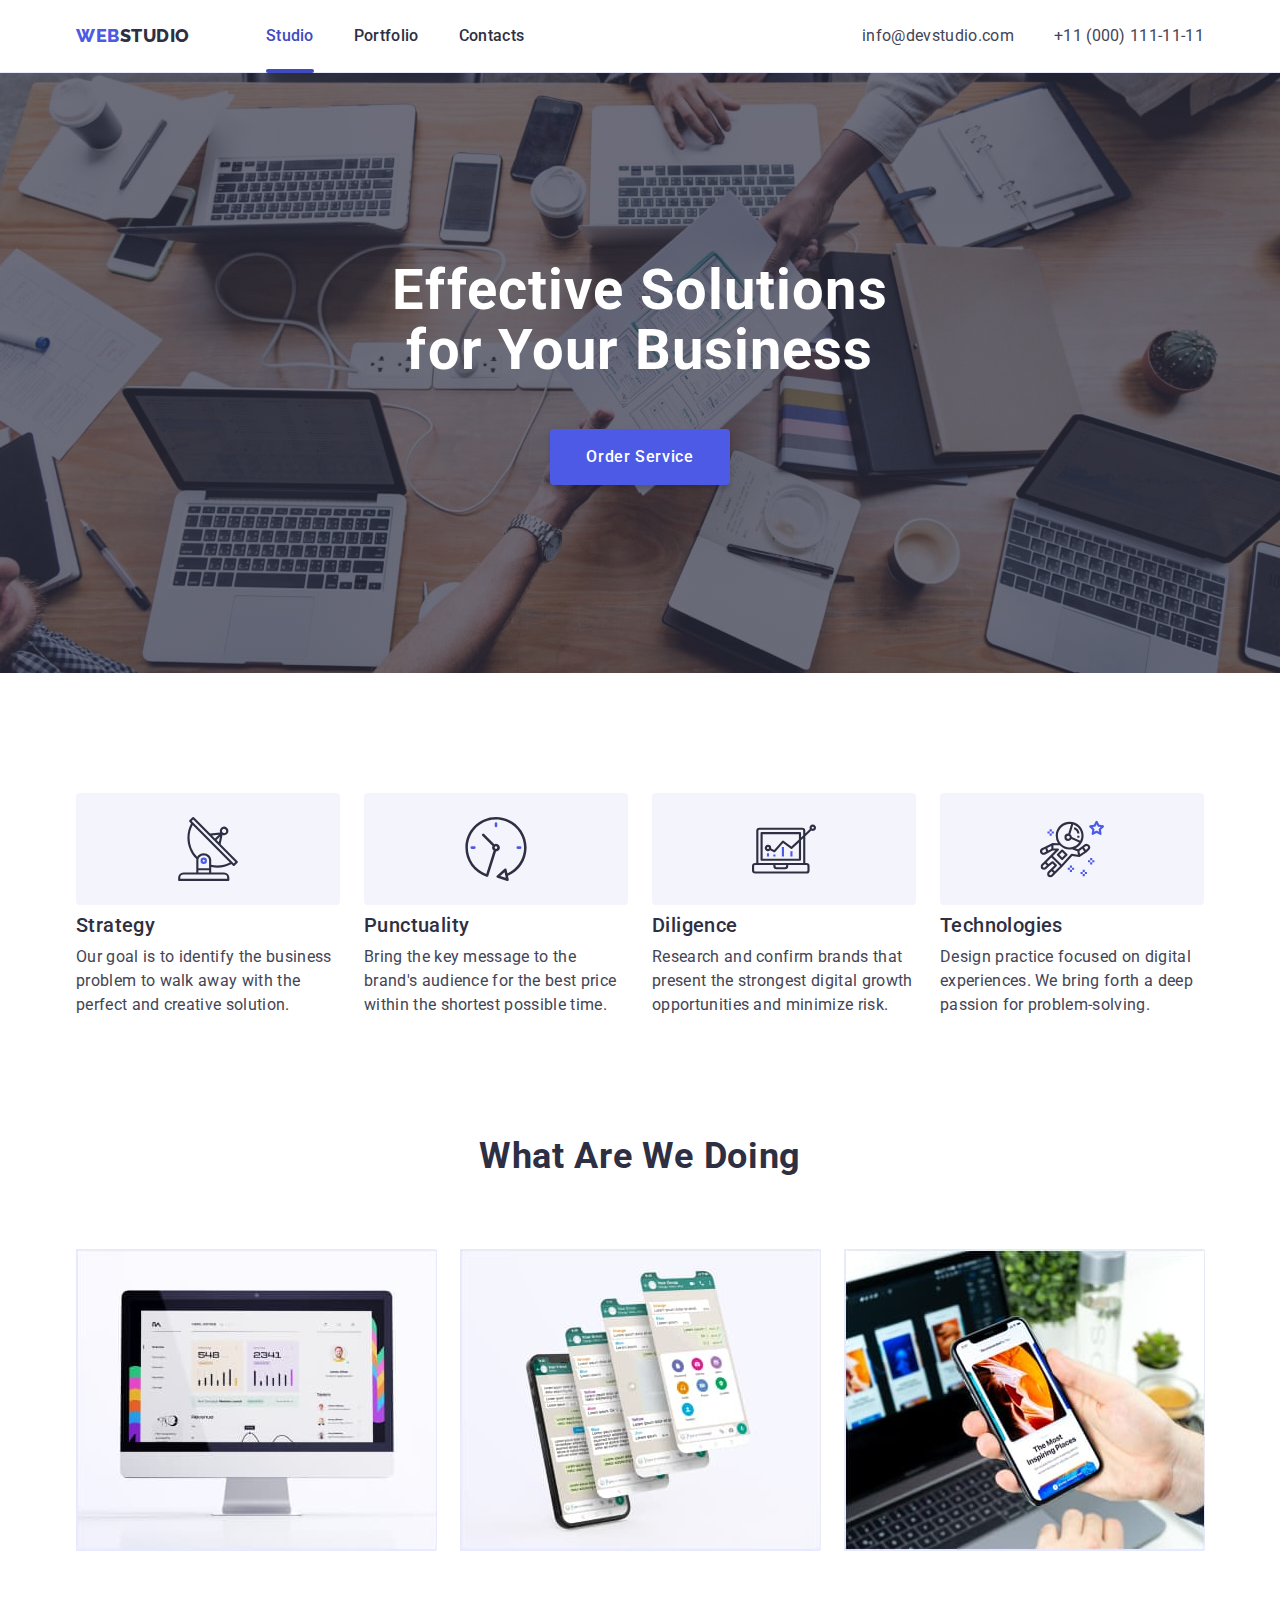
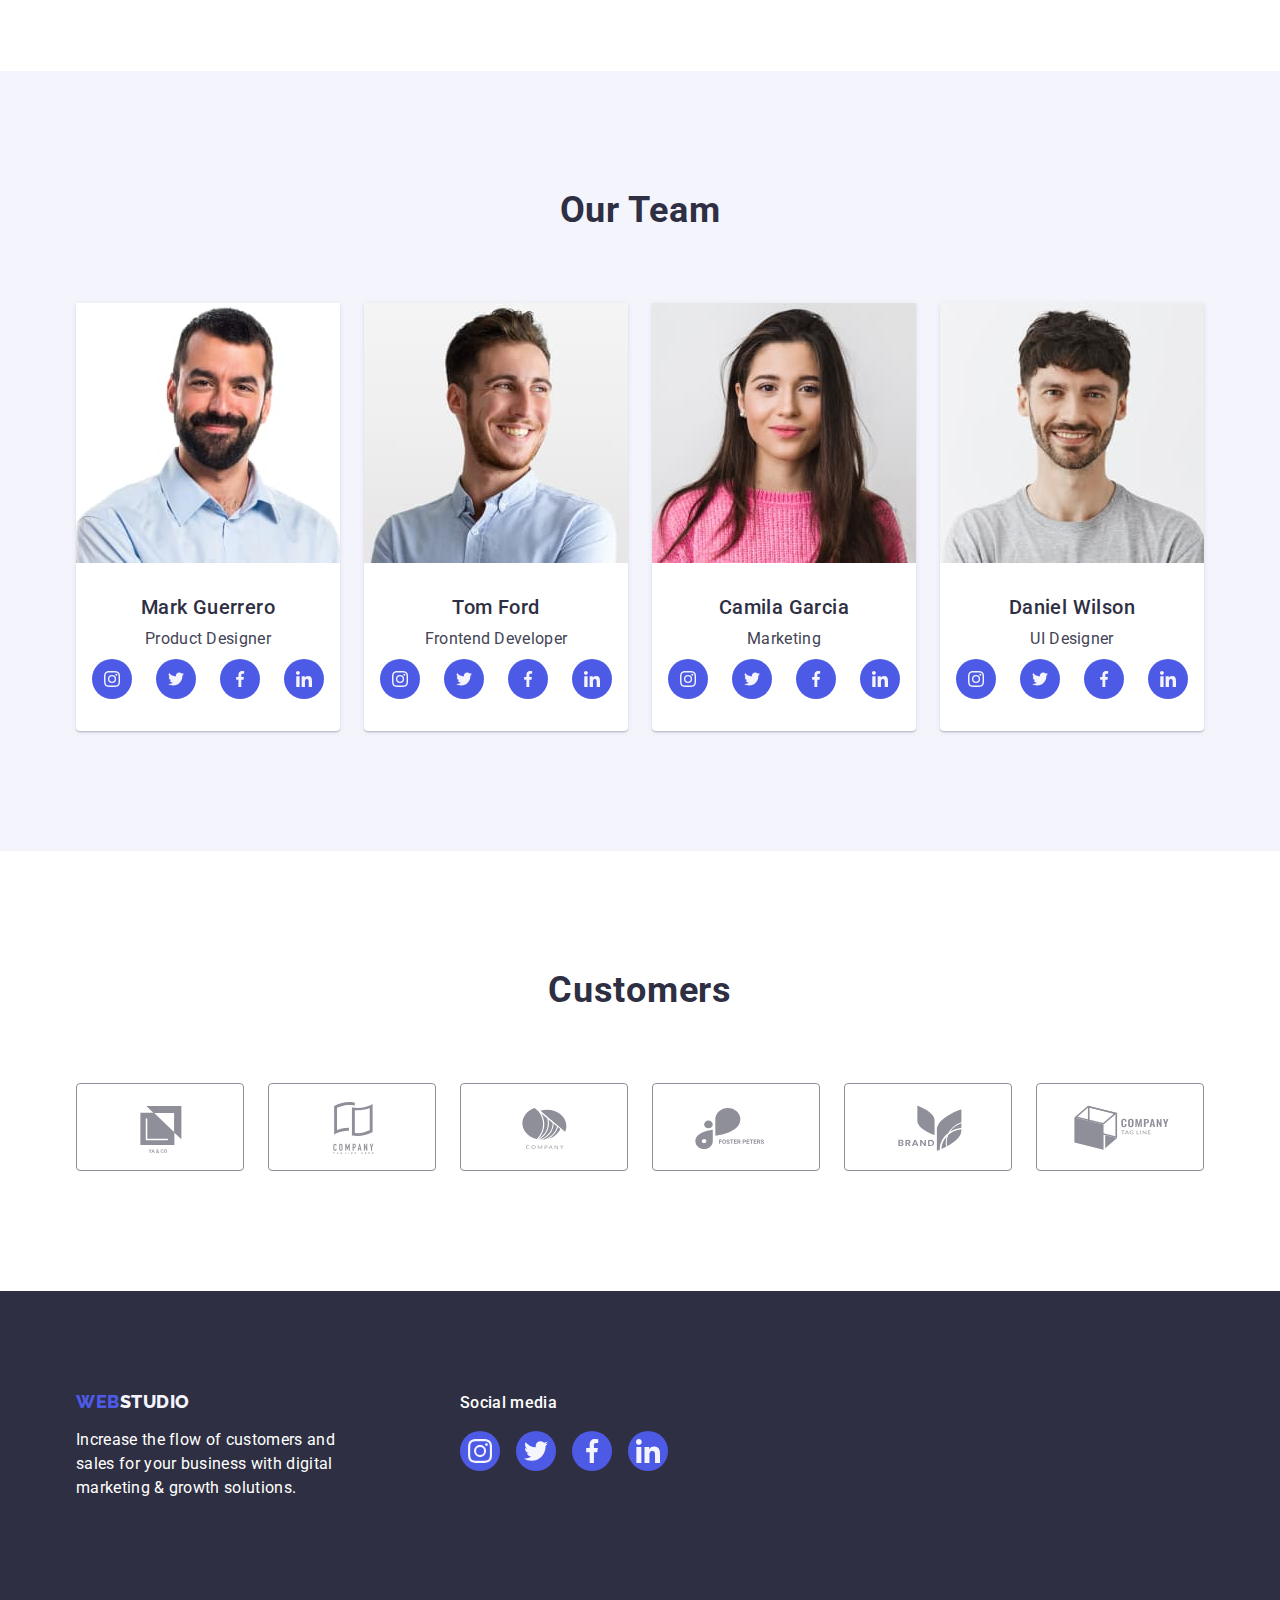
==== commit 83aba30d: "fixed current" ====
--- a/index.html
+++ b/index.html
@@ -29,9 +29,7 @@
           >
           <ul class="site-nav list">
             <li class="item">
-              <a href="./index.html" class="navigation studio-after link"
-                >Studio</a
-              >
+              <a href="./index.html" class="navigation current link">Studio</a>
             </li>
 
             <li class="item">
@@ -516,6 +514,7 @@
         </div>
       </div>
     </footer>
+    <!-- modal -->
     <div class="backdrop is-hidden" data-modal>
       <div class="modal">
         <button type="button" class="button-window" data-modal-close>
@@ -525,6 +524,7 @@
         </button>
       </div>
     </div>
+    <!--  -->
     <script src="./js/modal.js"></script>
   </body>
 </html>
--- a/css/styles.css
+++ b/css/styles.css
@@ -201,9 +201,13 @@
   align-items: center;
 }
 
-/* studio after */
-
-.studio-after::after {
+/*  after */
+
+.current {
+  color: var(--ocean-color);
+}
+
+.current::after {
   content: '';
   position: absolute;
   display: block;
@@ -217,21 +221,7 @@
   border-radius: 2px;
 }
 
-/* portfolio-after */
-
-.portfolio-after::after {
-  content: '';
-  position: absolute;
-  display: block;
-  left: 0;
-  bottom: 0;
-  width: 100%;
-  height: 4px;
-  bottom: -1px;
-
-  background-color: var(--ocean-color);
-  background-repeat: 2px;
-}
+/* after */
 
 /* page-header */
 .page-header {
@@ -302,7 +292,7 @@
   border-radius: 4px;
   box-shadow: 0px 4px 4px rgba(0, 0, 0, 0.15);
 
-  transition-property: background;
+  transition-property: background-color;
   transition-duration: var(--transition-duration);
   transition-timing-function: var(--timing-function);
 }
@@ -707,11 +697,14 @@
   transform: translate(-50%, -50%);
 
   width: 408px;
-  height: 576px;
+  min-height: 576px;
   background-color: #fcfcfc;
   box-shadow: 0px 1px 1px rgba(0, 0, 0, 0.14), 0px 1px 3px rgba(0, 0, 0, 0.12),
     0px 2px 1px rgba(0, 0, 0, 0.2);
   border-radius: 4px;
+  transition-property: transform;
+  transition-duration: var(--transition-duration);
+  transition-timing-function: var(--timing-function);
 }
 
 .button-window {
@@ -732,7 +725,7 @@
   width: 24px;
   height: 24px;
 
-  transition-property: background-color;
+  transition-property: background-color, border;
   transition-duration: var(--transition-duration);
   transition-timing-function: var(--timing-function);
 }
@@ -740,6 +733,7 @@
 .button-window:hover,
 .button-window:focus {
   background-color: var(--ocean-color);
+  border: none;
 }
 
 .icon-button-close {
